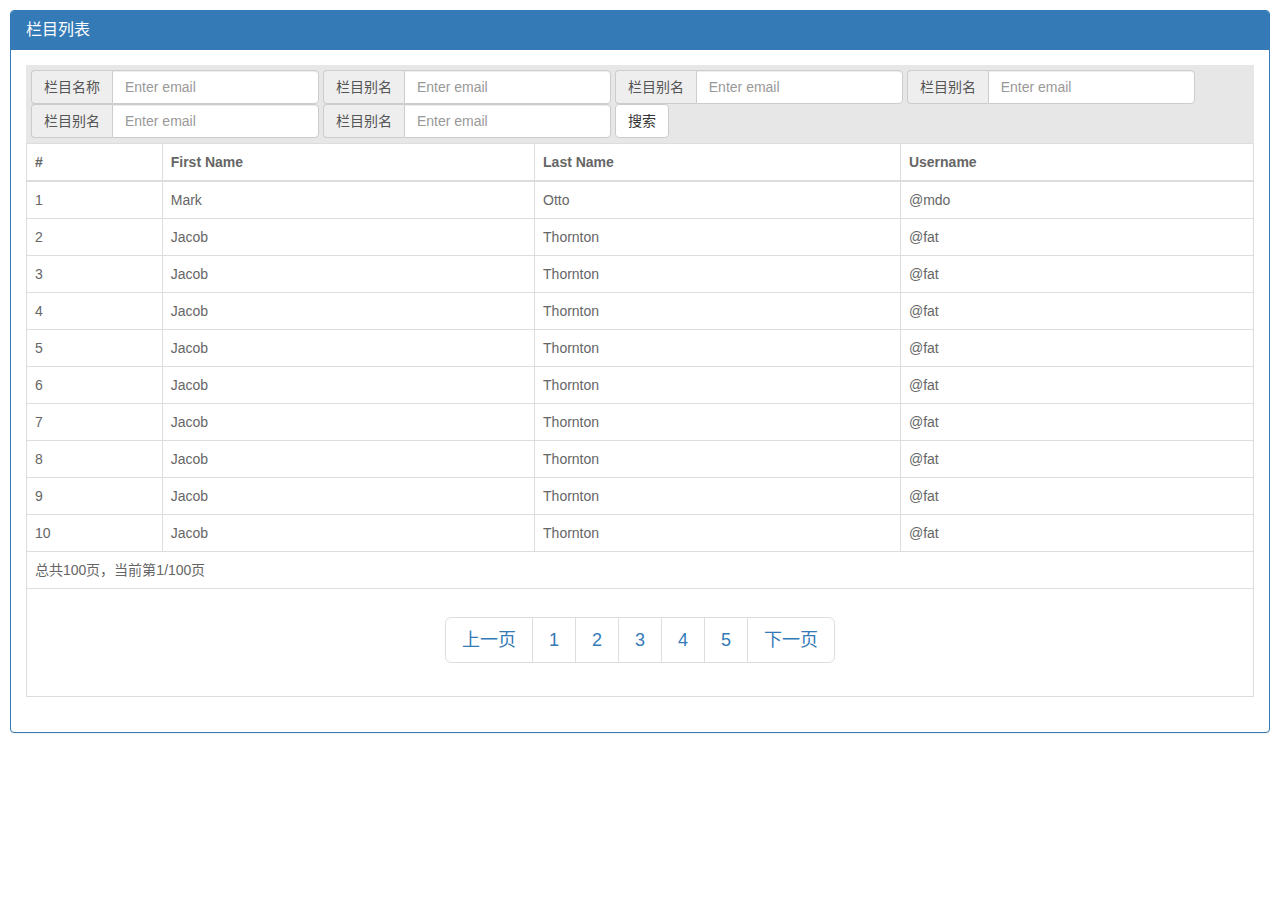
==== list.html @ edde0e2e "add list" ====
<!DOCTYPE html>
<html lang="zh-cn">
<head>
    <meta charset="utf-8">
    <meta http-equiv="X-UA-Compatible" content="IE=edge">
    <meta name="viewport" content="width=device-width, initial-scale=1">
    <title>列表页</title>
    <link href="css/bootstrap.min.css" rel="stylesheet">
    <link href="css/font-awesome.min.css" rel="stylesheet">
    <link href="css/july.css" rel="stylesheet">
</head>
<body>
<div class="container-fluid">
    <div class="row">
        <div class="col-xs-12 list-body">
            <div class="panel panel-primary">
                <div class="panel-heading">
                    <h3 class="panel-title">栏目列表</h3>
                </div>
                <div class="panel-body">
                    <div class="search-content">
                        <form class="form-inline" role="form">
                            <div class="form-group">
                                <div class="input-group">
                                    <div class="input-group-addon">栏目名称</div>
                                    <input class="form-control" type="email" placeholder="Enter email">
                                </div>
                            </div>
                            <div class="form-group">
                                <div class="input-group">
                                    <div class="input-group-addon">栏目别名</div>
                                    <input class="form-control" type="email" placeholder="Enter email">
                                </div>
                            </div>
                            <div class="form-group">
                                <div class="input-group">
                                    <div class="input-group-addon">栏目别名</div>
                                    <input class="form-control" type="email" placeholder="Enter email">
                                </div>
                            </div>
                            <div class="form-group">
                                <div class="input-group">
                                    <div class="input-group-addon">栏目别名</div>
                                    <input class="form-control" type="email" placeholder="Enter email">
                                </div>
                            </div>
                            <div class="form-group">
                                <div class="input-group">
                                    <div class="input-group-addon">栏目别名</div>
                                    <input class="form-control" type="email" placeholder="Enter email">
                                </div>
                            </div>
                            <div class="form-group">
                                <div class="input-group">
                                    <div class="input-group-addon">栏目别名</div>
                                    <input class="form-control" type="email" placeholder="Enter email">
                                </div>
                            </div>
                            <button type="submit" class="btn btn-default">搜索</button>
                        </form>
                    </div>
                    <table class="table table-hover table-bordered">
                        <thead>
                        <tr>
                            <th>#</th>
                            <th>First Name</th>
                            <th>Last Name</th>
                            <th>Username</th>
                        </tr>
                        </thead>
                        <tbody>
                        <tr>
                            <td>1</td>
                            <td>Mark</td>
                            <td>Otto</td>
                            <td>@mdo</td>
                        <tr>
                            <td>2</td>
                            <td>Jacob</td>
                            <td>Thornton</td>
                            <td>@fat</td>
                        </tr>
                        <tr>
                            <td>3</td>
                            <td>Jacob</td>
                            <td>Thornton</td>
                            <td>@fat</td>
                        </tr>
                        <tr>
                            <td>4</td>
                            <td>Jacob</td>
                            <td>Thornton</td>
                            <td>@fat</td>
                        </tr>
                        <tr>
                            <td>5</td>
                            <td>Jacob</td>
                            <td>Thornton</td>
                            <td>@fat</td>
                        </tr>
                        <tr>
                            <td>6</td>
                            <td>Jacob</td>
                            <td>Thornton</td>
                            <td>@fat</td>
                        </tr>
                        <tr>
                            <td>7</td>
                            <td>Jacob</td>
                            <td>Thornton</td>
                            <td>@fat</td>
                        </tr>
                        <tr>
                            <td>8</td>
                            <td>Jacob</td>
                            <td>Thornton</td>
                            <td>@fat</td>
                        </tr>
                        <tr>
                            <td>9</td>
                            <td>Jacob</td>
                            <td>Thornton</td>
                            <td>@fat</td>
                        </tr>
                        <tr>
                            <td>10</td>
                            <td>Jacob</td>
                            <td>Thornton</td>
                            <td>@fat</td>
                        </tr>
                        </tbody>
                        <tfoot>
                            <tr>
                                <td colspan="4">
                                    总共100页，当前第1/100页
                                </td>
                            </tr>
                            <tr>
                                <td colspan="4">
                                    <nav class="page-footer"><ul class="pagination pagination-lg">
                                        <li><a href="#">上一页</a></li>
                                        <li><a href="#">1</a></li>
                                        <li><a href="#">2</a></li>
                                        <li><a href="#">3</a></li>
                                        <li><a href="#">4</a></li>
                                        <li><a href="#">5</a></li>
                                        <li><a href="#">下一页</a></li>
                                    </ul></nav>
                                </td>
                            </tr>
                        </tfoot>
                    </table>
                </div>
            </div>
        </div>
    </div>
</div>

<script src="js/jquery-1.11.1.min.js"></script>
<script src="js/bootstrap.min.js"></script>
<script type="text/javascript">

</script>
</body>
</html>
---- css/july.css ----
html, body, div, span, applet, object, iframe,h1, h2, h3, h4, h5, h6, p, blockquote, pre,a, abbr, acronym, address, big, cite, code,del, dfn, em, font, img, ins, kbd, q, s, samp,small, strike, strong, sub, sup, tt, var,b, u, i, center,dl, dt, dd, ol, ul, li,fieldset, form, label, legend,table, caption, tbody, tfoot, thead, tr, th, td {background: transparent;border: 0;margin: 0;padding: 0;vertical-align: baseline;}
body { font-size: 14px;font-family: "宋体", Arial, Helvetica, sans-serif; color: #666; line-height: 21px; }
/* 指正常的未被访问过的链接*/
a:link{text-decoration:none;}
/*指已经访问过的链接*/
a:visited{text-decoration:none; }
/*指鼠标在链接*/
a:hover{text-decoration:none;}
/* 指正在点的链接*/
a:active{text-decoration:none;}


/*-------index start-------*/
.topHeader{padding: 2px 10px;min-height: 50px;position: relative;background-color:#28a4c9;}
.logo-img{float: left;}
.slogan{float: left;color: #f5eeee;padding: 15px;font-size: 24px;font-weight: 900;}
.search{float: left;margin: 2px 10px;}
.form-search{padding-top: 5px;}
.top-left{float: left;overflow: hidden;height: 46px;}
.top-right{float: right;padding-right: 10px;}
.user-block{position: relative;float: left; padding-right: 5px}
.img-photo{width: 45px;height: 45px;border-radius: 50%;vertical-align: middle;border: 0;}
.user-detail{display: inline-block;margin-left: 10px;font-size: 18px;line-height: 32px; color: #f5eeee;}
.nav-notification{float: left;list-style: none;}
.nav-notification > li {position: relative;float: left;}
.nav-notification > li > a { display: block;font-size: 13px;padding: 15px 15px 0px 15px;color: #FFFFFF;}
.nav-notification > li > .badge {position: absolute;top: 12px;right: 8px;font-size: 10px;line-height: 10px;padding: 3px 5px;display: none;background-color: #FF0E0E;}
.nav-notification > li > .badge.active {display: block;}
.badge-info, .label-info {background-color: #23b7e5;color: #fff;}
.dropdown-menu > li > a > i{padding-right: 10px;}
.navcontent{position: relative;float:left;height: 42px;width: 100%;font-size: 16px;background-color: #f8f8f8; border: 2px solid transparent;border-bottom-color: #BFADAD;}
.headermenu{list-style: none;float: left;padding-left: 50px;}
.headermenu > li{float: left;position: relative;bottom: 2px;display: block;}
.headermenu > li.active{background-color: #E7E7E7;}
.headermenu > li > a{line-height: 20px;position: relative; display: block;padding: 10px 15px;}
.footer{position: fixed;bottom: 0;left: 0;height: 30px;width: 100%;background-color: #28a4c9;}
.footer p{ height:22px; line-height:22px; color: #FFFFFF;text-align: center;padding: 5px; word-spacing:8px;letter-spacing: 1px;}
/*-------index end-------*/

/*-------siteList start-------*/
.metro-line{margin-bottom: 10px;margin-top: 10px;}
.metro-box{width: 200px; height: 200px;float: left;margin: 10px 30px 10px 30px;overflow: hidden;background-color: #fff;border: 1px solid #28a4c9; -moz-border-radius:4px;-webkit-border-radius:4px;border-radius: 4px; -webkit-box-shadow: 0 1px 1px rgba(0,0,0,.05);box-shadow: 0 1px 1px rgba(0,0,0,.05);}
.metro-title:hover{background-color: #337ab7;}
.metro-title{background-color: #28a4c9;color: #fff;padding: 10px 15px;cursor: pointer;border-top-left-radius: 3px;border-top-right-radius: 3px;font-weight: 100;font-size: 16px;height: 40px;}
.metro-title > span{float: right;}
.metro-body{padding:1px;}
.metro-body > img{width: 196px;height: 100%;}
.simple-page{width: 300px;text-align: center;margin-left: auto;margin-right: auto;}
/*-------siteList end-------*/

.list-body{padding: 10px;}
.search-content{padding: 5px;background-color: #E7E7E7;}
.page-footer{text-align: center;}
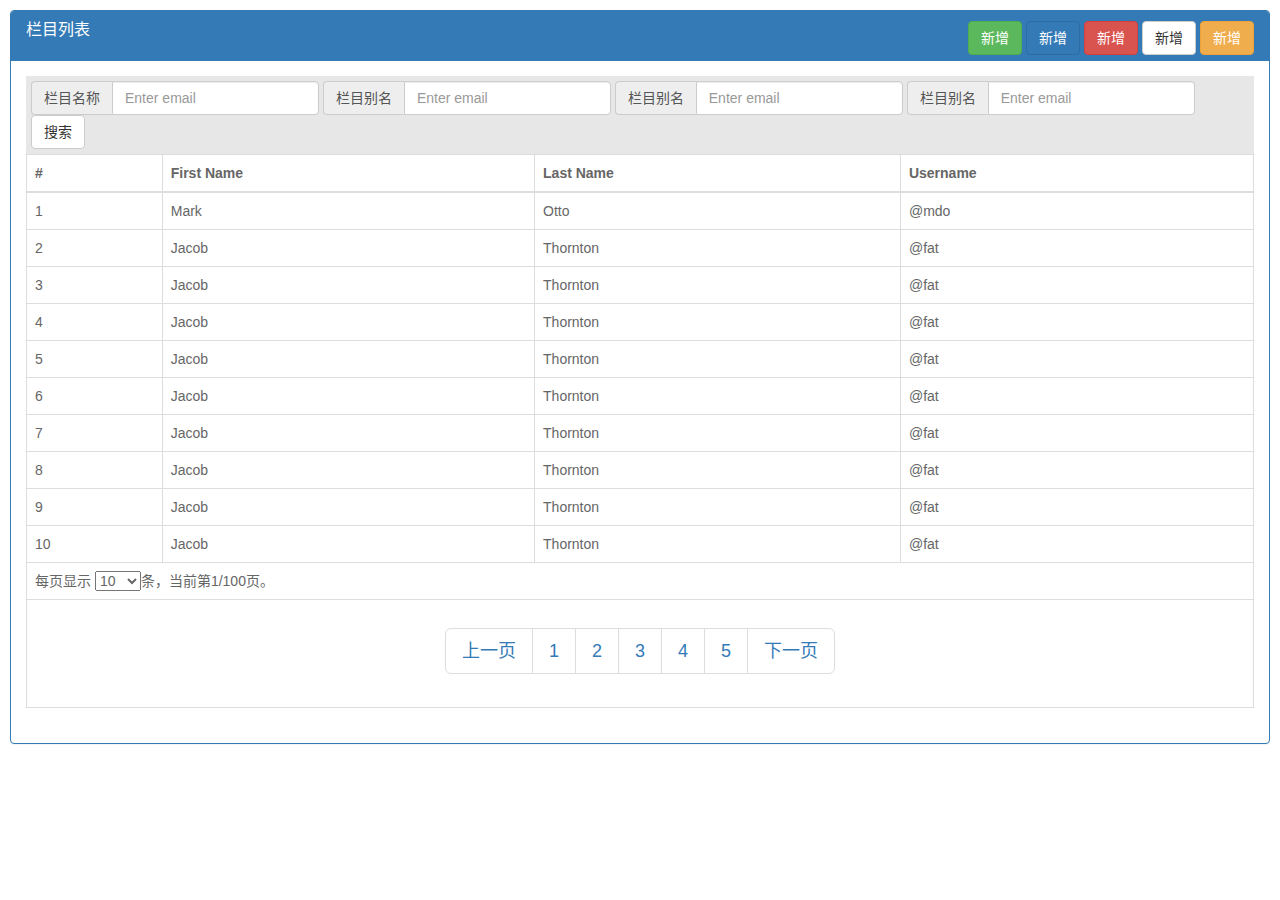
==== commit efa7f30e: "add list" ====
--- a/list.html
+++ b/list.html
@@ -14,8 +14,17 @@
     <div class="row">
         <div class="col-xs-12 list-body">
             <div class="panel panel-primary">
-                <div class="panel-heading">
-                    <h3 class="panel-title">栏目列表</h3>
+                <div class="panel-heading toolbar">
+                    <div class="list-title">
+                        <h3 class="panel-title">栏目列表</h3>
+                    </div>
+                    <div class="list-btn">
+                        <button class="btn btn-success">新增</button>
+                        <button class="btn btn-primary">新增</button>
+                        <button class="btn btn-danger">新增</button>
+                        <button class="btn btn-default">新增</button>
+                        <button class="btn btn-warning">新增</button>
+                    </div>
                 </div>
                 <div class="panel-body">
                     <div class="search-content">
@@ -23,18 +32,6 @@
                             <div class="form-group">
                                 <div class="input-group">
                                     <div class="input-group-addon">栏目名称</div>
-                                    <input class="form-control" type="email" placeholder="Enter email">
-                                </div>
-                            </div>
-                            <div class="form-group">
-                                <div class="input-group">
-                                    <div class="input-group-addon">栏目别名</div>
-                                    <input class="form-control" type="email" placeholder="Enter email">
-                                </div>
-                            </div>
-                            <div class="form-group">
-                                <div class="input-group">
-                                    <div class="input-group-addon">栏目别名</div>
                                     <input class="form-control" type="email" placeholder="Enter email">
                                 </div>
                             </div>
@@ -132,7 +129,14 @@
                         <tfoot>
                             <tr>
                                 <td colspan="4">
-                                    总共100页，当前第1/100页
+                                    每页显示
+                                    <select id="showSize" name="showSize">
+                                        <option value="10" selected="selected">10</option>
+                                        <option value="20">20</option>
+                                        <option value="50">50</option>
+                                        <option value="100">100</option>
+                                        <option value="200">200</option>
+                                    </select>条，当前第1/100页。
                                 </td>
                             </tr>
                             <tr>
--- a/css/july.css
+++ b/css/july.css
@@ -47,7 +47,9 @@
 .metro-body > img{width: 196px;height: 100%;}
 .simple-page{width: 300px;text-align: center;margin-left: auto;margin-right: auto;}
 /*-------siteList end-------*/
-
+.toolbar{height: 50px;vertical-align:middle; }
+.list-title{width: 70px;float: left;}
+.list-btn{float: right;}
 .list-body{padding: 10px;}
 .search-content{padding: 5px;background-color: #E7E7E7;}
 .page-footer{text-align: center;}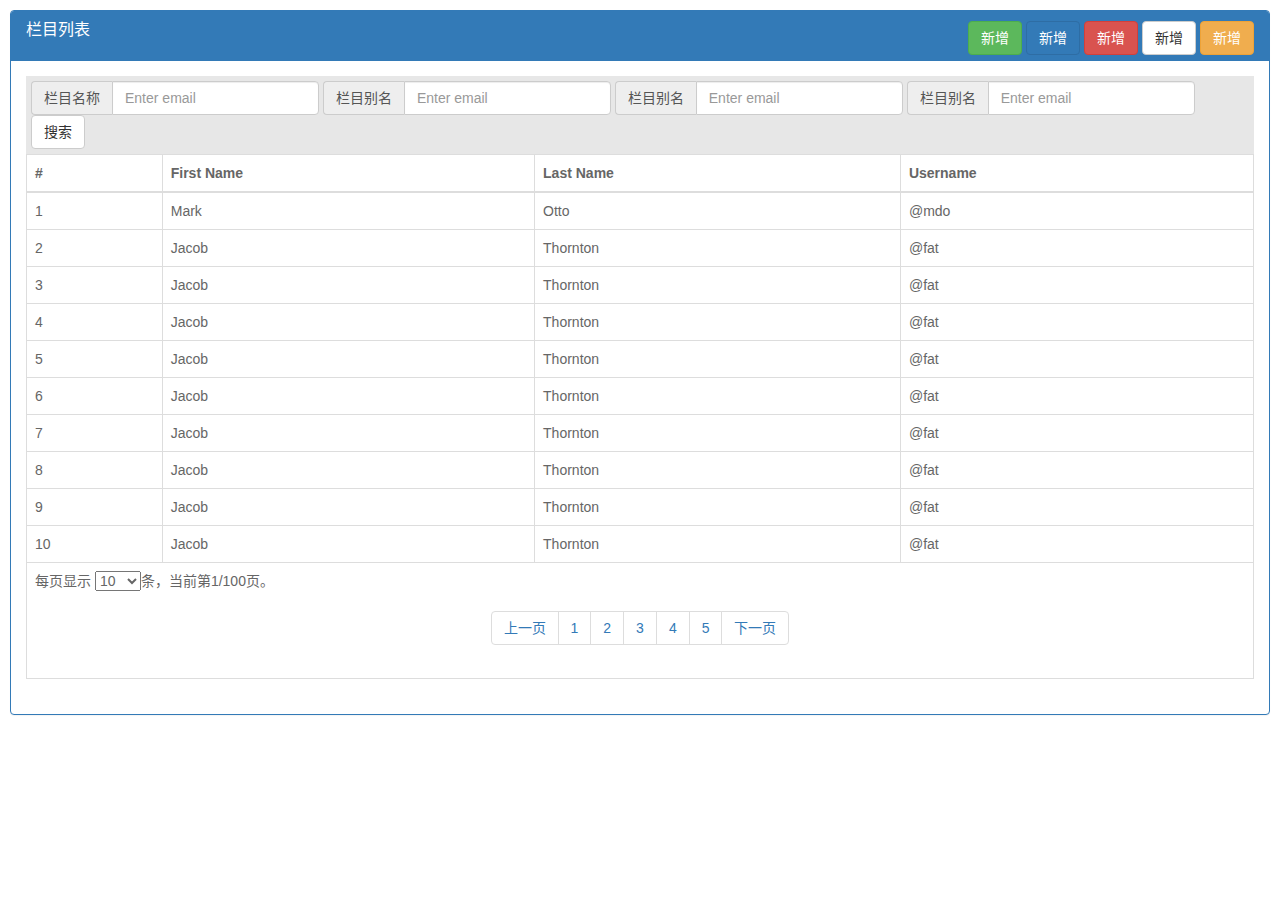
==== commit 68ee306a: "add list" ====
--- a/list.html
+++ b/list.html
@@ -137,11 +137,7 @@
                                         <option value="100">100</option>
                                         <option value="200">200</option>
                                     </select>条，当前第1/100页。
-                                </td>
-                            </tr>
-                            <tr>
-                                <td colspan="4">
-                                    <nav class="page-footer"><ul class="pagination pagination-lg">
+                                    <nav class="page-footer"><ul class="pagination">
                                         <li><a href="#">上一页</a></li>
                                         <li><a href="#">1</a></li>
                                         <li><a href="#">2</a></li>
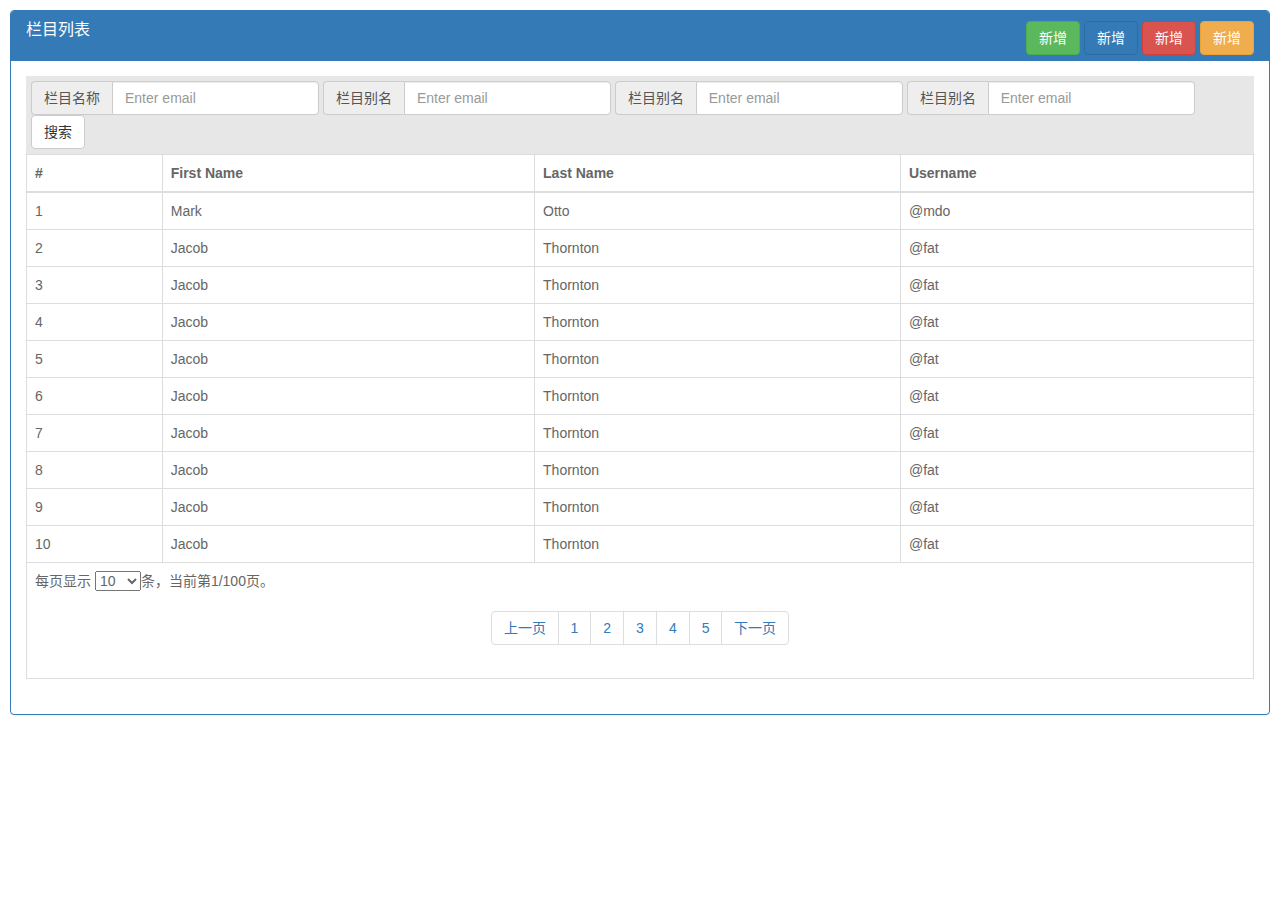
==== commit 78f573ef: "add list" ====
--- a/list.html
+++ b/list.html
@@ -22,7 +22,6 @@
                         <button class="btn btn-success">新增</button>
                         <button class="btn btn-primary">新增</button>
                         <button class="btn btn-danger">新增</button>
-                        <button class="btn btn-default">新增</button>
                         <button class="btn btn-warning">新增</button>
                     </div>
                 </div>
